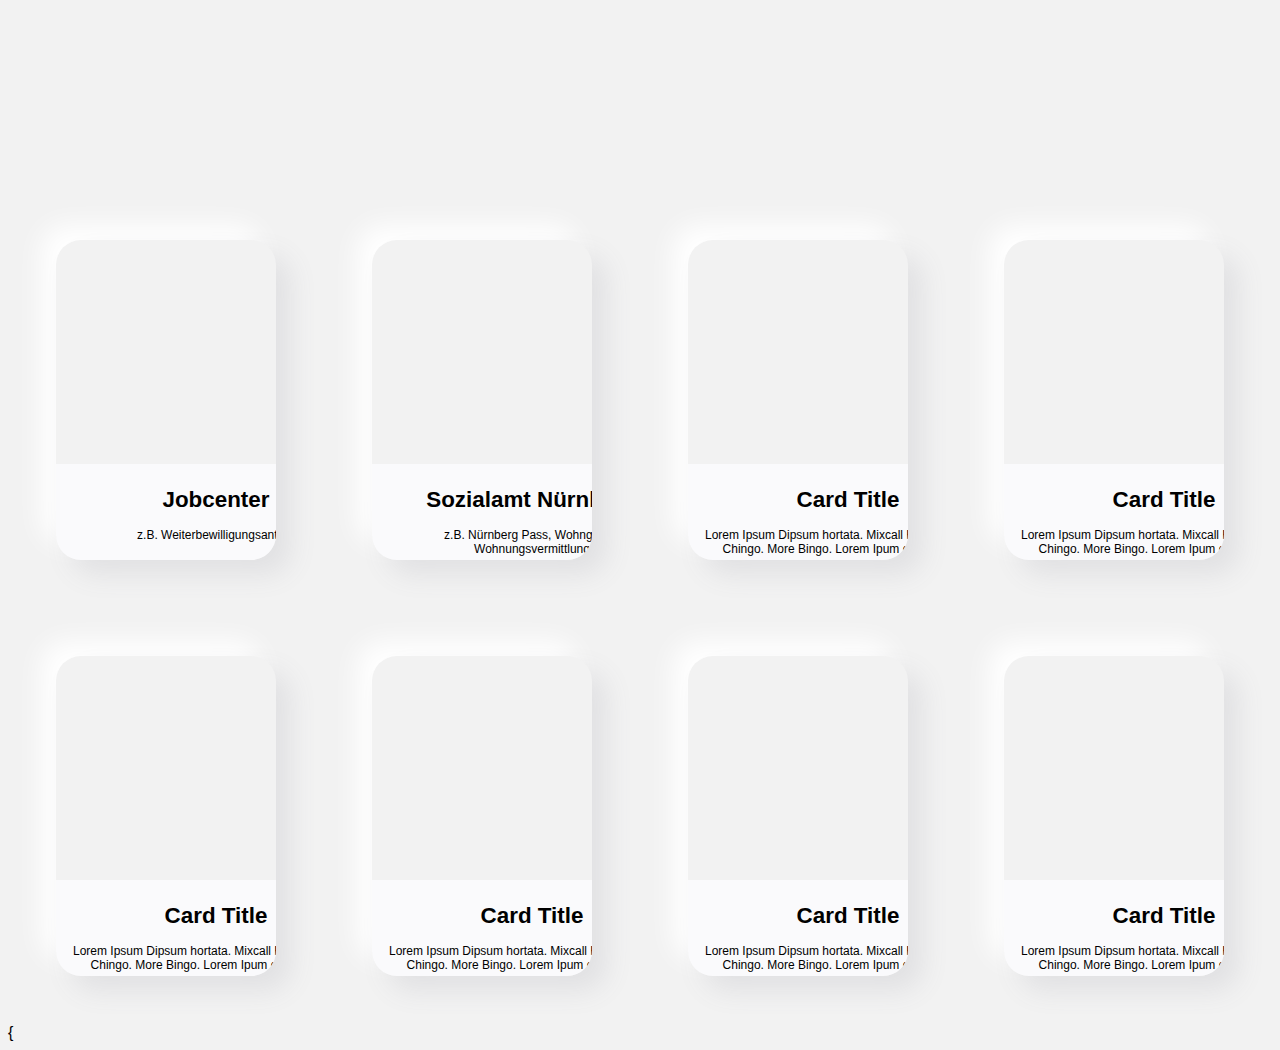
==== LandingPage.html @ d9e35ad9 "V1" ====
<!doctype html>


<html>
  <head>
    
	<meta charset="utf-8">
	<title>Landing Page</title>
	<link rel="stylesheet" href="LandingPage.css">
	
   
  </head>
  
  
   <body>
   
   
   <div class="cardcontainer">
   
	<!-- ---------------------------- KACHELN ROW 1 ----------------------------	-->
	<div class="center">
	
	  <div class="property-card">
		<a href="#">
		
		
		  <div class="property-image", style="background-image:url('https://www.nuernberg-brunn.de/images/kirchweih/sponsoren/kulturreferat.jpg')">
		  
			<div class="property-image-title">
			</div>
		  </div></a>
		<div class="property-description">
		  <h5> Jobcenter </h5>
		  <p>z.B. Weiterbewilligungsantrag</p>
		</div>
		<a href="#">
		</a>
	  </div>
	  
	  
	  
		  <div class="property-card">
		<a href="#">
		  <div class="property-image">
			<div class="property-image-title">
			</div>
		  </div></a>
		<div class="property-description">
		  <h5> Sozialamt Nürnberg </h5>
		  <p>z.B. Nürnberg Pass, Wohngeld & Wohnungsvermittlung</p>
		</div>
		<a href="#">
		</a>
	  </div> 
	  
	  
	  
	  	  <div class="property-card">
		<a href="#">
		  <div class="property-image">
			<div class="property-image-title">
			  <!-- Optional <h5>Card Title</h5> If you want it, turn on the CSS also. -->
			</div>
		  </div></a>
		<div class="property-description">
		  <h5> Card Title </h5>
		  <p>Lorem Ipsum Dipsum hortata. Mixcall Horcho. Mixwell Chingo. More Bingo. Lorem Ipum doth be hard.</p>
		</div>
		<a href="#">
		</a>
	  </div>
	  
	  
	  
	  	  <div class="property-card">
		<a href="#">
		  <div class="property-image">
			<div class="property-image-title">
			  <!-- Optional <h5>Card Title</h5> If you want it, turn on the CSS also. -->
			</div>
		  </div></a>
		<div class="property-description">
		  <h5> Card Title </h5>
		  <p>Lorem Ipsum Dipsum hortata. Mixcall Horcho. Mixwell Chingo. More Bingo. Lorem Ipum doth be hard.</p>
		</div>
		<a href="#">
		</a>
	  </div>
	  
	  
	  
	</div>
	
	  
	<!-- ---------------------------- KACHELN ROW 1 ----------------------------	-->
	
	
	
	<!-- ---------------------------- KACHELN ROW 2 ----------------------------	-->
	<div class="center">
	
	  <div class="property-card">
		<a href="#">
		  <div class="property-image">
			<div class="property-image-title">
			  <!-- Optional <h5>Card Title</h5> If you want it, turn on the CSS also. -->
			</div>
		  </div></a>
		<div class="property-description">
		  <h5> Card Title </h5>
		  <p>Lorem Ipsum Dipsum hortata. Mixcall Horcho. Mixwell Chingo. More Bingo. Lorem Ipum doth be hard.</p>
		</div>
		<a href="#">
		</a>
	  </div>
	  
		  <div class="property-card">
		<a href="#">
		  <div class="property-image">
			<div class="property-image-title">
			  <!-- Optional <h5>Card Title</h5> If you want it, turn on the CSS also. -->
			</div>
		  </div></a>
		<div class="property-description">
		  <h5> Card Title </h5>
		  <p>Lorem Ipsum Dipsum hortata. Mixcall Horcho. Mixwell Chingo. More Bingo. Lorem Ipum doth be hard.</p>
		</div>
		<a href="#">
		</a>
	  </div> 
	  
	  
	  
	  	  <div class="property-card">
		<a href="#">
		  <div class="property-image">
			<div class="property-image-title">
			  <!-- Optional <h5>Card Title</h5> If you want it, turn on the CSS also. -->
			</div>
		  </div></a>
		<div class="property-description">
		  <h5> Card Title </h5>
		  <p>Lorem Ipsum Dipsum hortata. Mixcall Horcho. Mixwell Chingo. More Bingo. Lorem Ipum doth be hard.</p>
		</div>
		<a href="#">
		</a>
	  </div>
	  
	  
	  	  <div class="property-card">
		<a href="#">
		  <div class="property-image">
			<div class="property-image-title">
			  <!-- Optional <h5>Card Title</h5> If you want it, turn on the CSS also. -->
			</div>
		  </div></a>
		<div class="property-description">
		  <h5> Card Title </h5>
		  <p>Lorem Ipsum Dipsum hortata. Mixcall Horcho. Mixwell Chingo. More Bingo. Lorem Ipum doth be hard.</p>
		</div>
		<a href="#">
		</a>
	  </div>
	  
	  
	  
	</div>
	
	  
	<!-- ---------------------------- KACHELN ROW 2 ----------------------------	-->
	
	
	</div>
	
   </body>
  
{</html>
---- LandingPage.css ----
body
{
  background-color:#f2f2f2;
  font-family: 'RobotoDraft', 'Roboto', sans-serif;
  -webkit-font-smoothing: antialiased;
}

*
{
  -webkit-box-sizing: border-box;
  box-sizing: border-box;
}

h5
{
  margin:15px;
  font-size:1.4em;
  font-weight:700;
}

p
{
  font-size:12px;
}


.cardcontainer
{
	
	margin-top: 12em;
	
}




.center
{
  width:100%;
  display: flex;
  justify-content: center;
  align-items: center;
}

/* End Non-Essential  */

.property-card
{
  margin: 3em;
  height:20em;
  width:20em;
  display:-webkit-box;
  display:-ms-flexbox;
  display:flex;
  -webkit-box-orient:vertical;
  -webkit-box-direction:normal;
  -ms-flex-direction:column;
  flex-direction:column;
  position:relative;
  -webkit-transition:all 0.4s cubic-bezier(0.0, 0.045, 0.25, 1);
  -o-transition:all 0.4s cubic-bezier(0.0, 0.045, 0.25, 1);
  transition:all 0.4s cubic-bezier(0.0, 0.045, 0.25, 1);
  border-radius:25px;
  overflow:hidden;
  -webkit-box-shadow:  15px 15px 27px #e1e1e3, -15px -15px 27px #ffffff;
  box-shadow:  15px 15px 27px #e1e1e3, -15px -15px 27px #ffffff;
}
/* ^-- The margin bottom is necessary for the drop shadow otherwise it gets clipped in certain cases. */

/* Top Half of card, image. */

.property-image-url
{
	background-image:url('https://cdn.photographylife.com/wp-content/uploads/2017/01/What-is-landscape-photography.jpg');
}


.property-image
{
  height:14em;
  width:20em;
  padding:0em 2em;
  position:Absolute;
  top:0px;
  -webkit-transition:all 0.4s cubic-bezier(0.0, 0.045, 0.25, 1);
  -o-transition:all 0.4s cubic-bezier(0.0, 0.045, 0.25, 1);
  transition:all 0.4s cubic-bezier(0.0, 0.045, 0.25, 1);
  
  background-size:cover;
  background-repeat:no-repeat;
}

/* Bottom Card Section */

.property-description
{
  background-color: #FAFAFC;
  height:6em;
  width:20em;
  position:absolute;
  bottom:0em;
  -webkit-transition:all 0.4s cubic-bezier(0.0, 0.045, 0.25, 1);
  -o-transition:all 0.4s cubic-bezier(0.0, 0.045, 0.25, 1);
  transition:all 0.4s cubic-bezier(0.0, 0.045, 0.25, 1);
  padding: 0.5em 1em;
  text-align:center;
}

/* Property Cards Hover States */

.property-card:hover
{
  border-radius:45px;
  margin: 0.5em;
  height:25em;
  width:25em;
}


.property-card:hover .property-image
{
  height:15em;
  width:35em;
}

.property-card:hover .property-description
{
	
  height:10em;
  width:25em;
  padding:25px 0em;
}



/* Optional

.property-image-title
{
text-align:center;
position:Relative;
top:30%;
opacity:0;
transition:all 0.4s cubic-bezier(0.645, 0.045, 0.355, 1) 0.2s;
color:black;
font-size:1.2em;
}

.property-card:hover .property-image-title
{
opacity:1;
}

*/
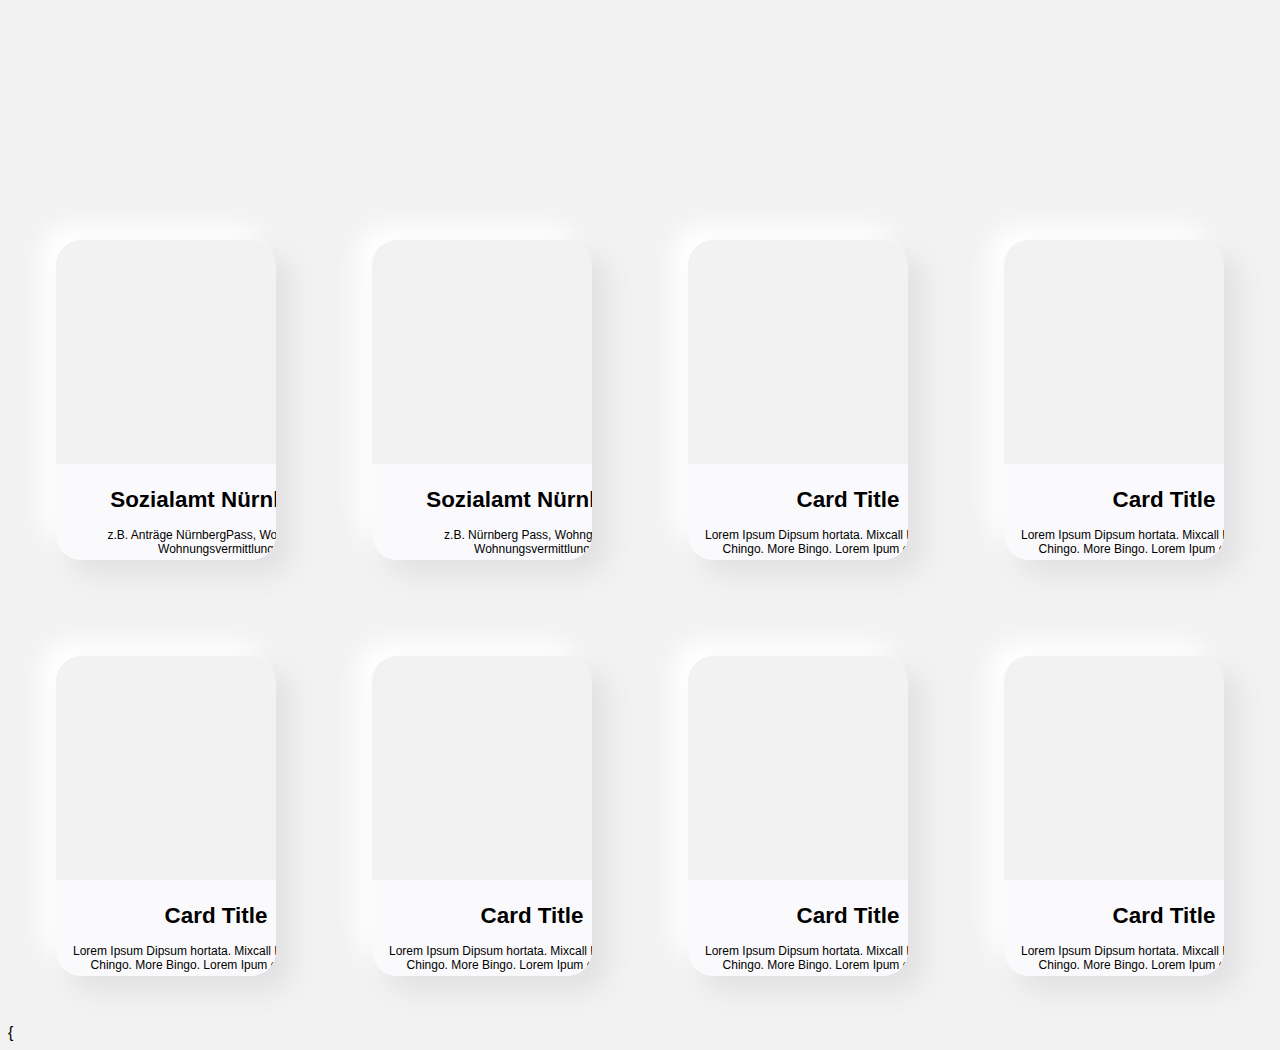
==== commit 074c7e5f: "Update Card Test" ====
--- a/LandingPage.html
+++ b/LandingPage.html
@@ -30,8 +30,8 @@
 			</div>
 		  </div></a>
 		<div class="property-description">
-		  <h5> Jobcenter </h5>
-		  <p>z.B. Weiterbewilligungsantrag</p>
+		  <h5> Sozialamt Nürnberg </h5>
+		  <p>z.B. Anträge NürnbergPass, Wohngeld & Wohnungsvermittlung</p>
 		</div>
 		<a href="#">
 		</a>
@@ -174,4 +174,4 @@
 	
    </body>
   
-{</html>+{</html>
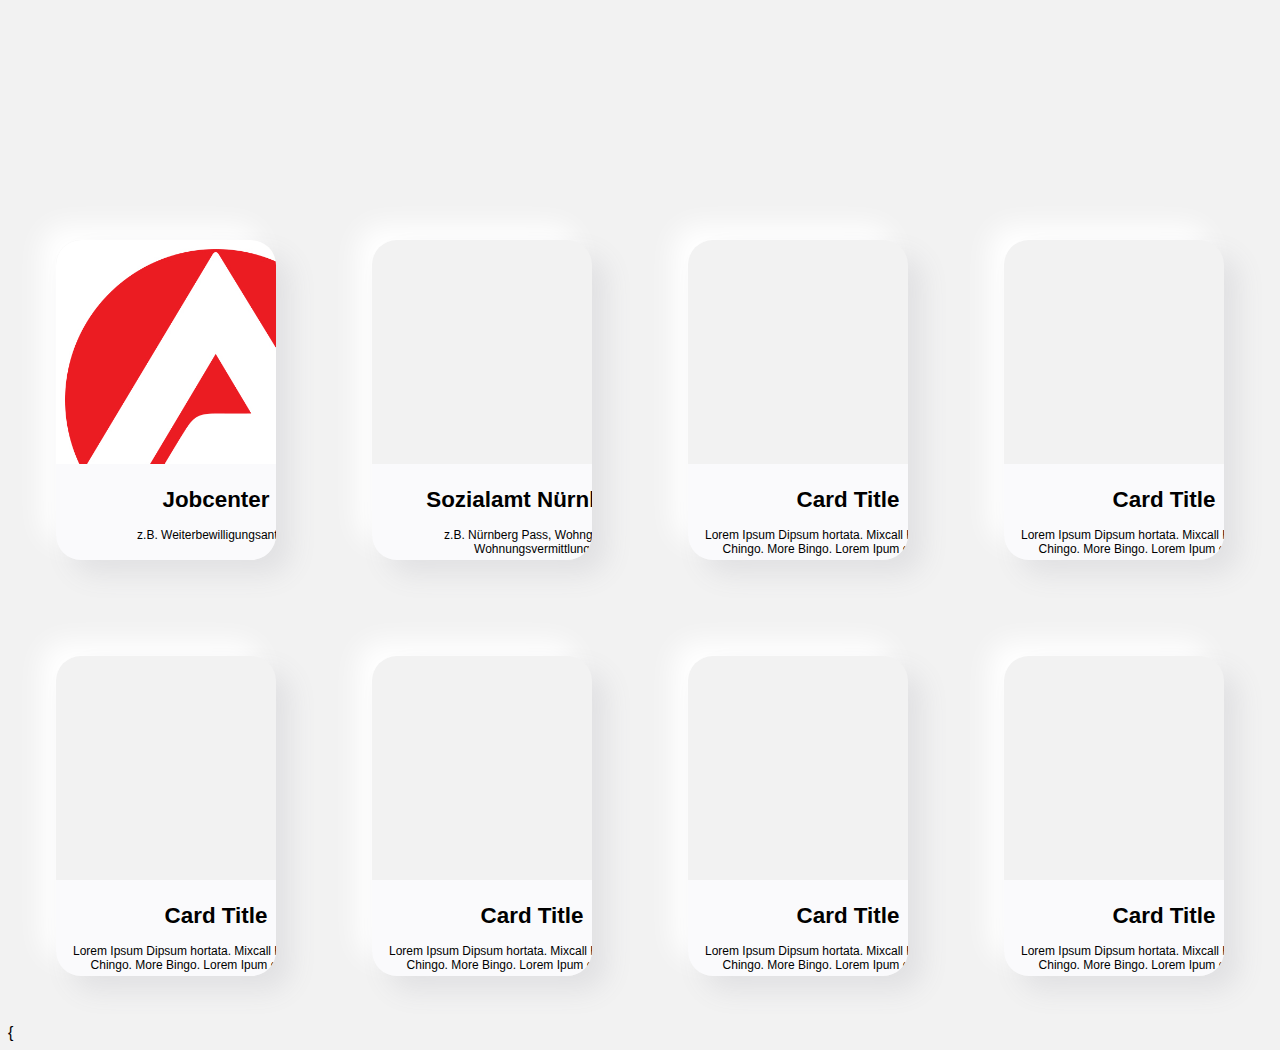
==== commit 23caf91f: "V 0.05" ====
--- a/LandingPage.html
+++ b/LandingPage.html
@@ -24,14 +24,14 @@
 		<a href="#">
 		
 		
-		  <div class="property-image", style="background-image:url('https://www.nuernberg-brunn.de/images/kirchweih/sponsoren/kulturreferat.jpg')">
+		  <div class="property-image", style="background-image:url('AA_Logo.jpg')">
 		  
 			<div class="property-image-title">
 			</div>
 		  </div></a>
 		<div class="property-description">
-		  <h5> Sozialamt Nürnberg </h5>
-		  <p>z.B. Anträge NürnbergPass, Wohngeld & Wohnungsvermittlung</p>
+		  <h5> Jobcenter </h5>
+		  <p>z.B. Weiterbewilligungsantrag</p>
 		</div>
 		<a href="#">
 		</a>
@@ -174,4 +174,4 @@
 	
    </body>
   
-{</html>
+{</html>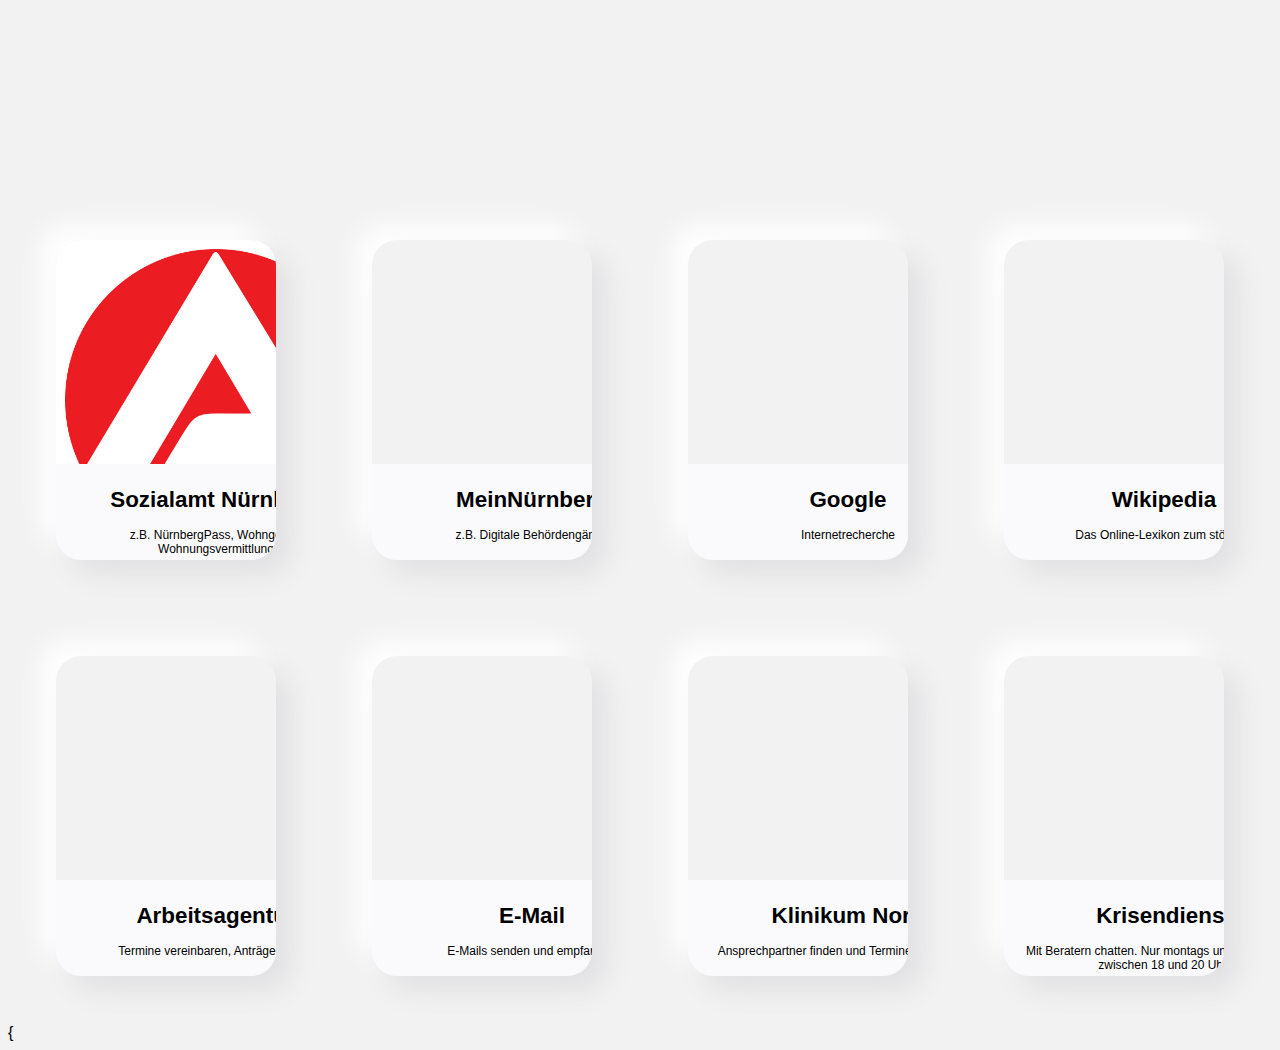
==== commit 13dffea5: "Kacheln aktualisiert" ====
--- a/LandingPage.html
+++ b/LandingPage.html
@@ -20,70 +20,68 @@
 	<!-- ---------------------------- KACHELN ROW 1 ----------------------------	-->
 	<div class="center">
 	
+	<!--Card Sozialamt-->
 	  <div class="property-card">
-		<a href="#">
-		
-		
+		<a href="https://www.nuernberg.de/internet/sozialamt/">
 		  <div class="property-image", style="background-image:url('AA_Logo.jpg')">
-		  
 			<div class="property-image-title">
 			</div>
 		  </div></a>
 		<div class="property-description">
-		  <h5> Jobcenter </h5>
-		  <p>z.B. Weiterbewilligungsantrag</p>
+		  <h5>Sozialamt Nürnberg</h5>
+		  <p>z.B. NürnbergPass, Wohngeld & Wohnungsvermittlung</p>
 		</div>
-		<a href="#">
+		<a href="https://www.nuernberg.de/internet/sozialamt/">
 		</a>
 	  </div>
 	  
 	  
-	  
+	<!--Card MeinNürnberg-->
 		  <div class="property-card">
-		<a href="#">
+		<a href="https://www.nuernberg.de/internet/mein_nuernberg/">
 		  <div class="property-image">
 			<div class="property-image-title">
 			</div>
 		  </div></a>
 		<div class="property-description">
-		  <h5> Sozialamt Nürnberg </h5>
-		  <p>z.B. Nürnberg Pass, Wohngeld & Wohnungsvermittlung</p>
+		  <h5>MeinNürnberg</h5>
+		  <p>z.B. Digitale Behördengänge</p>
 		</div>
-		<a href="#">
+		<a href="https://www.nuernberg.de/internet/mein_nuernberg/">
 		</a>
 	  </div> 
 	  
 	  
-	  
+	<!--Card Google-->
 	  	  <div class="property-card">
-		<a href="#">
+		<a href="www.google.de">
 		  <div class="property-image">
 			<div class="property-image-title">
 			  <!-- Optional <h5>Card Title</h5> If you want it, turn on the CSS also. -->
 			</div>
 		  </div></a>
 		<div class="property-description">
-		  <h5> Card Title </h5>
-		  <p>Lorem Ipsum Dipsum hortata. Mixcall Horcho. Mixwell Chingo. More Bingo. Lorem Ipum doth be hard.</p>
+		  <h5>Google</h5>
+		  <p>Internetrecherche</p>
 		</div>
-		<a href="#">
+		<a href="www.google.de">
 		</a>
 	  </div>
 	  
 	  
-	  
+	<!--Card Wikipedia-->
 	  	  <div class="property-card">
-		<a href="#">
+		<a href="www.wikipedia.de">
 		  <div class="property-image">
 			<div class="property-image-title">
 			  <!-- Optional <h5>Card Title</h5> If you want it, turn on the CSS also. -->
 			</div>
 		  </div></a>
 		<div class="property-description">
-		  <h5> Card Title </h5>
-		  <p>Lorem Ipsum Dipsum hortata. Mixcall Horcho. Mixwell Chingo. More Bingo. Lorem Ipum doth be hard.</p>
+		  <h5>Wikipedia</h5>
+		  <p>Das Online-Lexikon zum stöbern.</p>
 		</div>
-		<a href="#">
+		<a href="www.wikipedia.de">
 		</a>
 	  </div>
 	  
@@ -99,66 +97,71 @@
 	<!-- ---------------------------- KACHELN ROW 2 ----------------------------	-->
 	<div class="center">
 	
+	<!--Card Arbeitsagentur-->
 	  <div class="property-card">
-		<a href="#">
+		<a href="https://www.arbeitsagentur.de/vor-ort/nuernberg/startseite">
 		  <div class="property-image">
 			<div class="property-image-title">
 			  <!-- Optional <h5>Card Title</h5> If you want it, turn on the CSS also. -->
 			</div>
 		  </div></a>
 		<div class="property-description">
-		  <h5> Card Title </h5>
-		  <p>Lorem Ipsum Dipsum hortata. Mixcall Horcho. Mixwell Chingo. More Bingo. Lorem Ipum doth be hard.</p>
+		  <h5>Arbeitsagentur</h5>
+		  <p>Termine vereinbaren, Anträge stellen</p>
 		</div>
-		<a href="#">
+		<a href="https://www.arbeitsagentur.de/vor-ort/nuernberg/startseite">
 		</a>
 	  </div>
 	  
+		
+	<!--Card E-Mail-->
 		  <div class="property-card">
-		<a href="#">
+		<a href="https://www.gmail.com">
 		  <div class="property-image">
 			<div class="property-image-title">
 			  <!-- Optional <h5>Card Title</h5> If you want it, turn on the CSS also. -->
 			</div>
 		  </div></a>
 		<div class="property-description">
-		  <h5> Card Title </h5>
-		  <p>Lorem Ipsum Dipsum hortata. Mixcall Horcho. Mixwell Chingo. More Bingo. Lorem Ipum doth be hard.</p>
+		  <h5>E-Mail</h5>
+		  <p>E-Mails senden und empfangen</p>
 		</div>
-		<a href="#">
+		<a href="https://www.gmail.com">
 		</a>
 	  </div> 
 	  
 	  
 	  
-	  	  <div class="property-card">
-		<a href="#">
+	<!--Card Klinikum Nord-->
+	  <div class="property-card">
+		<a href="https://www.klinikum-nuernberg.de/DE/ueber_uns/lageplan/knn/index.html">
 		  <div class="property-image">
 			<div class="property-image-title">
 			  <!-- Optional <h5>Card Title</h5> If you want it, turn on the CSS also. -->
 			</div>
 		  </div></a>
 		<div class="property-description">
-		  <h5> Card Title </h5>
-		  <p>Lorem Ipsum Dipsum hortata. Mixcall Horcho. Mixwell Chingo. More Bingo. Lorem Ipum doth be hard.</p>
+		  <h5>Klinikum Nord</h5>
+		  <p>Ansprechpartner finden und Termine vereinbaren</p>
 		</div>
-		<a href="#">
+		<a href="https://www.klinikum-nuernberg.de/DE/ueber_uns/lageplan/knn/index.html">
 		</a>
 	  </div>
 	  
 	  
+	<!--Card Krisendienst Chat-->
 	  	  <div class="property-card">
-		<a href="#">
+		<a href="https://onlineberatung.aygonet.de/index.php?fw_goto=verwaltung.chat/overview/df405">
 		  <div class="property-image">
 			<div class="property-image-title">
 			  <!-- Optional <h5>Card Title</h5> If you want it, turn on the CSS also. -->
 			</div>
 		  </div></a>
 		<div class="property-description">
-		  <h5> Card Title </h5>
-		  <p>Lorem Ipsum Dipsum hortata. Mixcall Horcho. Mixwell Chingo. More Bingo. Lorem Ipum doth be hard.</p>
+		  <h5>Krisendienst</h5>
+		  <p>Mit Beratern chatten. Nur montags und donnerstags zwischen 18 und 20 Uhr.</p>
 		</div>
-		<a href="#">
+		<a href="https://onlineberatung.aygonet.de/index.php?fw_goto=verwaltung.chat/overview/df405">
 		</a>
 	  </div>
 	  
@@ -174,4 +177,4 @@
 	
    </body>
   
-{</html>+{</html>
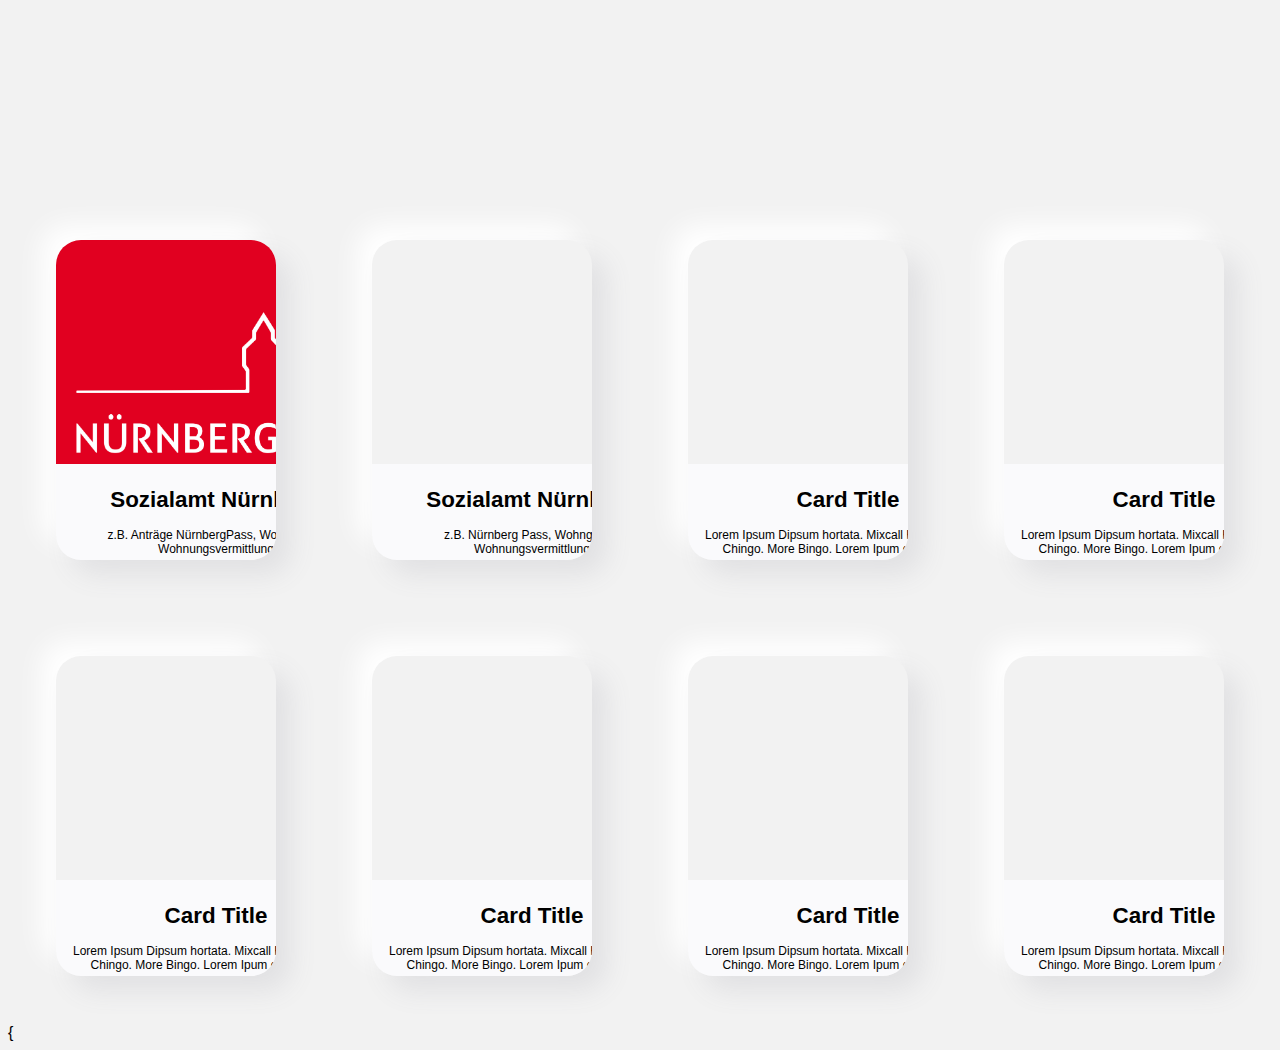
==== commit 2c26f112: "V 0.06" ====
--- a/LandingPage.html
+++ b/LandingPage.html
@@ -20,68 +20,70 @@
 	<!-- ---------------------------- KACHELN ROW 1 ----------------------------	-->
 	<div class="center">
 	
-	<!--Card Sozialamt-->
 	  <div class="property-card">
-		<a href="https://www.nuernberg.de/internet/sozialamt/">
-		  <div class="property-image", style="background-image:url('AA_Logo.jpg')">
+		<a href="#">
+		
+		
+		  <div class="property-image", style="background-image:url('NBG_Logo.jpg')">
+		  
 			<div class="property-image-title">
 			</div>
 		  </div></a>
 		<div class="property-description">
-		  <h5>Sozialamt Nürnberg</h5>
-		  <p>z.B. NürnbergPass, Wohngeld & Wohnungsvermittlung</p>
+		  <h5> Sozialamt Nürnberg </h5>
+		  <p>z.B. Anträge NürnbergPass, Wohngeld & Wohnungsvermittlung</p>
 		</div>
-		<a href="https://www.nuernberg.de/internet/sozialamt/">
+		<a href="#">
 		</a>
 	  </div>
 	  
 	  
-	<!--Card MeinNürnberg-->
+	  
 		  <div class="property-card">
-		<a href="https://www.nuernberg.de/internet/mein_nuernberg/">
+		<a href="#">
 		  <div class="property-image">
 			<div class="property-image-title">
 			</div>
 		  </div></a>
 		<div class="property-description">
-		  <h5>MeinNürnberg</h5>
-		  <p>z.B. Digitale Behördengänge</p>
+		  <h5> Sozialamt Nürnberg </h5>
+		  <p>z.B. Nürnberg Pass, Wohngeld & Wohnungsvermittlung</p>
 		</div>
-		<a href="https://www.nuernberg.de/internet/mein_nuernberg/">
+		<a href="#">
 		</a>
 	  </div> 
 	  
 	  
-	<!--Card Google-->
+	  
 	  	  <div class="property-card">
-		<a href="www.google.de">
+		<a href="#">
 		  <div class="property-image">
 			<div class="property-image-title">
 			  <!-- Optional <h5>Card Title</h5> If you want it, turn on the CSS also. -->
 			</div>
 		  </div></a>
 		<div class="property-description">
-		  <h5>Google</h5>
-		  <p>Internetrecherche</p>
+		  <h5> Card Title </h5>
+		  <p>Lorem Ipsum Dipsum hortata. Mixcall Horcho. Mixwell Chingo. More Bingo. Lorem Ipum doth be hard.</p>
 		</div>
-		<a href="www.google.de">
+		<a href="#">
 		</a>
 	  </div>
 	  
 	  
-	<!--Card Wikipedia-->
+	  
 	  	  <div class="property-card">
-		<a href="www.wikipedia.de">
+		<a href="#">
 		  <div class="property-image">
 			<div class="property-image-title">
 			  <!-- Optional <h5>Card Title</h5> If you want it, turn on the CSS also. -->
 			</div>
 		  </div></a>
 		<div class="property-description">
-		  <h5>Wikipedia</h5>
-		  <p>Das Online-Lexikon zum stöbern.</p>
+		  <h5> Card Title </h5>
+		  <p>Lorem Ipsum Dipsum hortata. Mixcall Horcho. Mixwell Chingo. More Bingo. Lorem Ipum doth be hard.</p>
 		</div>
-		<a href="www.wikipedia.de">
+		<a href="#">
 		</a>
 	  </div>
 	  
@@ -97,71 +99,66 @@
 	<!-- ---------------------------- KACHELN ROW 2 ----------------------------	-->
 	<div class="center">
 	
-	<!--Card Arbeitsagentur-->
 	  <div class="property-card">
-		<a href="https://www.arbeitsagentur.de/vor-ort/nuernberg/startseite">
+		<a href="#">
 		  <div class="property-image">
 			<div class="property-image-title">
 			  <!-- Optional <h5>Card Title</h5> If you want it, turn on the CSS also. -->
 			</div>
 		  </div></a>
 		<div class="property-description">
-		  <h5>Arbeitsagentur</h5>
-		  <p>Termine vereinbaren, Anträge stellen</p>
+		  <h5> Card Title </h5>
+		  <p>Lorem Ipsum Dipsum hortata. Mixcall Horcho. Mixwell Chingo. More Bingo. Lorem Ipum doth be hard.</p>
 		</div>
-		<a href="https://www.arbeitsagentur.de/vor-ort/nuernberg/startseite">
+		<a href="#">
 		</a>
 	  </div>
 	  
-		
-	<!--Card E-Mail-->
 		  <div class="property-card">
-		<a href="https://www.gmail.com">
+		<a href="#">
 		  <div class="property-image">
 			<div class="property-image-title">
 			  <!-- Optional <h5>Card Title</h5> If you want it, turn on the CSS also. -->
 			</div>
 		  </div></a>
 		<div class="property-description">
-		  <h5>E-Mail</h5>
-		  <p>E-Mails senden und empfangen</p>
+		  <h5> Card Title </h5>
+		  <p>Lorem Ipsum Dipsum hortata. Mixcall Horcho. Mixwell Chingo. More Bingo. Lorem Ipum doth be hard.</p>
 		</div>
-		<a href="https://www.gmail.com">
+		<a href="#">
 		</a>
 	  </div> 
 	  
 	  
 	  
-	<!--Card Klinikum Nord-->
-	  <div class="property-card">
-		<a href="https://www.klinikum-nuernberg.de/DE/ueber_uns/lageplan/knn/index.html">
+	  	  <div class="property-card">
+		<a href="#">
 		  <div class="property-image">
 			<div class="property-image-title">
 			  <!-- Optional <h5>Card Title</h5> If you want it, turn on the CSS also. -->
 			</div>
 		  </div></a>
 		<div class="property-description">
-		  <h5>Klinikum Nord</h5>
-		  <p>Ansprechpartner finden und Termine vereinbaren</p>
+		  <h5> Card Title </h5>
+		  <p>Lorem Ipsum Dipsum hortata. Mixcall Horcho. Mixwell Chingo. More Bingo. Lorem Ipum doth be hard.</p>
 		</div>
-		<a href="https://www.klinikum-nuernberg.de/DE/ueber_uns/lageplan/knn/index.html">
+		<a href="#">
 		</a>
 	  </div>
 	  
 	  
-	<!--Card Krisendienst Chat-->
 	  	  <div class="property-card">
-		<a href="https://onlineberatung.aygonet.de/index.php?fw_goto=verwaltung.chat/overview/df405">
+		<a href="#">
 		  <div class="property-image">
 			<div class="property-image-title">
 			  <!-- Optional <h5>Card Title</h5> If you want it, turn on the CSS also. -->
 			</div>
 		  </div></a>
 		<div class="property-description">
-		  <h5>Krisendienst</h5>
-		  <p>Mit Beratern chatten. Nur montags und donnerstags zwischen 18 und 20 Uhr.</p>
+		  <h5> Card Title </h5>
+		  <p>Lorem Ipsum Dipsum hortata. Mixcall Horcho. Mixwell Chingo. More Bingo. Lorem Ipum doth be hard.</p>
 		</div>
-		<a href="https://onlineberatung.aygonet.de/index.php?fw_goto=verwaltung.chat/overview/df405">
+		<a href="#">
 		</a>
 	  </div>
 	  
--- a/LandingPage.css
+++ b/LandingPage.css
@@ -120,7 +120,7 @@
 .property-card:hover .property-image
 {
   height:15em;
-  width:35em;
+  width:25em;
 }
 
 .property-card:hover .property-description
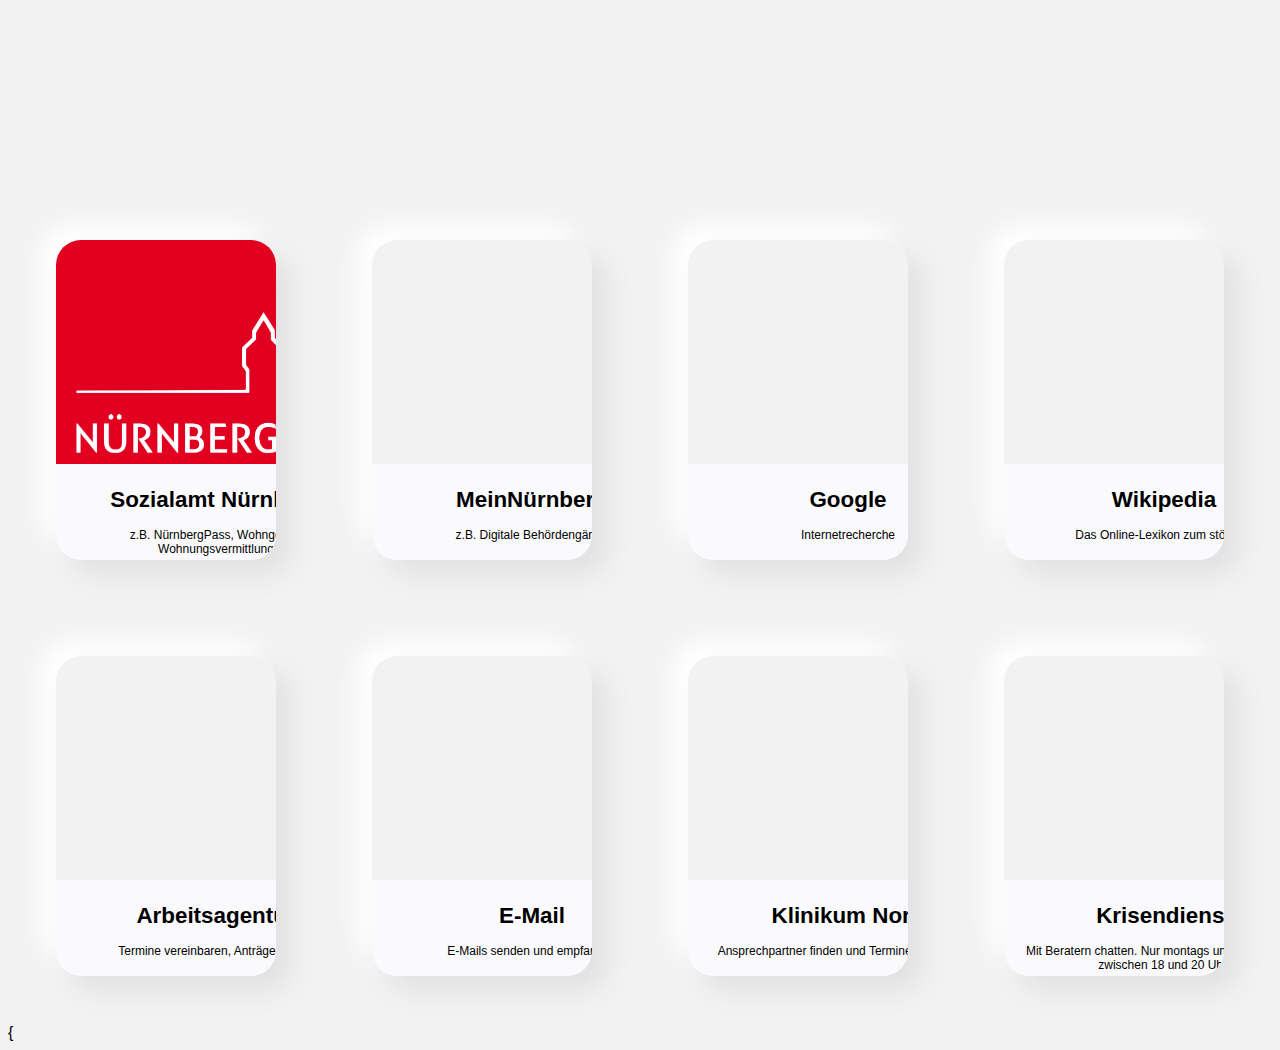
==== commit 15b186da: "Merge pull request #2 from suomi500/patch-2" ====
--- a/LandingPage.html
+++ b/LandingPage.html
@@ -20,70 +20,69 @@
 	<!-- ---------------------------- KACHELN ROW 1 ----------------------------	-->
 	<div class="center">
 	
+	<!--Card Sozialamt-->
 	  <div class="property-card">
-		<a href="#">
-		
+		<a href="https://www.nuernberg.de/internet/sozialamt/">
 		
 		  <div class="property-image", style="background-image:url('NBG_Logo.jpg')">
-		  
 			<div class="property-image-title">
 			</div>
 		  </div></a>
 		<div class="property-description">
-		  <h5> Sozialamt Nürnberg </h5>
-		  <p>z.B. Anträge NürnbergPass, Wohngeld & Wohnungsvermittlung</p>
+		  <h5>Sozialamt Nürnberg</h5>
+		  <p>z.B. NürnbergPass, Wohngeld & Wohnungsvermittlung</p>
 		</div>
-		<a href="#">
+		<a href="https://www.nuernberg.de/internet/sozialamt/">
 		</a>
 	  </div>
 	  
 	  
-	  
+	<!--Card MeinNürnberg-->
 		  <div class="property-card">
-		<a href="#">
+		<a href="https://www.nuernberg.de/internet/mein_nuernberg/">
 		  <div class="property-image">
 			<div class="property-image-title">
 			</div>
 		  </div></a>
 		<div class="property-description">
-		  <h5> Sozialamt Nürnberg </h5>
-		  <p>z.B. Nürnberg Pass, Wohngeld & Wohnungsvermittlung</p>
+		  <h5>MeinNürnberg</h5>
+		  <p>z.B. Digitale Behördengänge</p>
 		</div>
-		<a href="#">
+		<a href="https://www.nuernberg.de/internet/mein_nuernberg/">
 		</a>
 	  </div> 
 	  
 	  
-	  
+	<!--Card Google-->
 	  	  <div class="property-card">
-		<a href="#">
+		<a href="www.google.de">
 		  <div class="property-image">
 			<div class="property-image-title">
 			  <!-- Optional <h5>Card Title</h5> If you want it, turn on the CSS also. -->
 			</div>
 		  </div></a>
 		<div class="property-description">
-		  <h5> Card Title </h5>
-		  <p>Lorem Ipsum Dipsum hortata. Mixcall Horcho. Mixwell Chingo. More Bingo. Lorem Ipum doth be hard.</p>
+		  <h5>Google</h5>
+		  <p>Internetrecherche</p>
 		</div>
-		<a href="#">
+		<a href="www.google.de">
 		</a>
 	  </div>
 	  
 	  
-	  
+	<!--Card Wikipedia-->
 	  	  <div class="property-card">
-		<a href="#">
+		<a href="www.wikipedia.de">
 		  <div class="property-image">
 			<div class="property-image-title">
 			  <!-- Optional <h5>Card Title</h5> If you want it, turn on the CSS also. -->
 			</div>
 		  </div></a>
 		<div class="property-description">
-		  <h5> Card Title </h5>
-		  <p>Lorem Ipsum Dipsum hortata. Mixcall Horcho. Mixwell Chingo. More Bingo. Lorem Ipum doth be hard.</p>
+		  <h5>Wikipedia</h5>
+		  <p>Das Online-Lexikon zum stöbern.</p>
 		</div>
-		<a href="#">
+		<a href="www.wikipedia.de">
 		</a>
 	  </div>
 	  
@@ -99,66 +98,71 @@
 	<!-- ---------------------------- KACHELN ROW 2 ----------------------------	-->
 	<div class="center">
 	
+	<!--Card Arbeitsagentur-->
 	  <div class="property-card">
-		<a href="#">
+		<a href="https://www.arbeitsagentur.de/vor-ort/nuernberg/startseite">
 		  <div class="property-image">
 			<div class="property-image-title">
 			  <!-- Optional <h5>Card Title</h5> If you want it, turn on the CSS also. -->
 			</div>
 		  </div></a>
 		<div class="property-description">
-		  <h5> Card Title </h5>
-		  <p>Lorem Ipsum Dipsum hortata. Mixcall Horcho. Mixwell Chingo. More Bingo. Lorem Ipum doth be hard.</p>
+		  <h5>Arbeitsagentur</h5>
+		  <p>Termine vereinbaren, Anträge stellen</p>
 		</div>
-		<a href="#">
+		<a href="https://www.arbeitsagentur.de/vor-ort/nuernberg/startseite">
 		</a>
 	  </div>
 	  
+		
+	<!--Card E-Mail-->
 		  <div class="property-card">
-		<a href="#">
+		<a href="https://www.gmail.com">
 		  <div class="property-image">
 			<div class="property-image-title">
 			  <!-- Optional <h5>Card Title</h5> If you want it, turn on the CSS also. -->
 			</div>
 		  </div></a>
 		<div class="property-description">
-		  <h5> Card Title </h5>
-		  <p>Lorem Ipsum Dipsum hortata. Mixcall Horcho. Mixwell Chingo. More Bingo. Lorem Ipum doth be hard.</p>
+		  <h5>E-Mail</h5>
+		  <p>E-Mails senden und empfangen</p>
 		</div>
-		<a href="#">
+		<a href="https://www.gmail.com">
 		</a>
 	  </div> 
 	  
 	  
 	  
-	  	  <div class="property-card">
-		<a href="#">
+	<!--Card Klinikum Nord-->
+	  <div class="property-card">
+		<a href="https://www.klinikum-nuernberg.de/DE/ueber_uns/lageplan/knn/index.html">
 		  <div class="property-image">
 			<div class="property-image-title">
 			  <!-- Optional <h5>Card Title</h5> If you want it, turn on the CSS also. -->
 			</div>
 		  </div></a>
 		<div class="property-description">
-		  <h5> Card Title </h5>
-		  <p>Lorem Ipsum Dipsum hortata. Mixcall Horcho. Mixwell Chingo. More Bingo. Lorem Ipum doth be hard.</p>
+		  <h5>Klinikum Nord</h5>
+		  <p>Ansprechpartner finden und Termine vereinbaren</p>
 		</div>
-		<a href="#">
+		<a href="https://www.klinikum-nuernberg.de/DE/ueber_uns/lageplan/knn/index.html">
 		</a>
 	  </div>
 	  
 	  
+	<!--Card Krisendienst Chat-->
 	  	  <div class="property-card">
-		<a href="#">
+		<a href="https://onlineberatung.aygonet.de/index.php?fw_goto=verwaltung.chat/overview/df405">
 		  <div class="property-image">
 			<div class="property-image-title">
 			  <!-- Optional <h5>Card Title</h5> If you want it, turn on the CSS also. -->
 			</div>
 		  </div></a>
 		<div class="property-description">
-		  <h5> Card Title </h5>
-		  <p>Lorem Ipsum Dipsum hortata. Mixcall Horcho. Mixwell Chingo. More Bingo. Lorem Ipum doth be hard.</p>
+		  <h5>Krisendienst</h5>
+		  <p>Mit Beratern chatten. Nur montags und donnerstags zwischen 18 und 20 Uhr.</p>
 		</div>
-		<a href="#">
+		<a href="https://onlineberatung.aygonet.de/index.php?fw_goto=verwaltung.chat/overview/df405">
 		</a>
 	  </div>
 	  
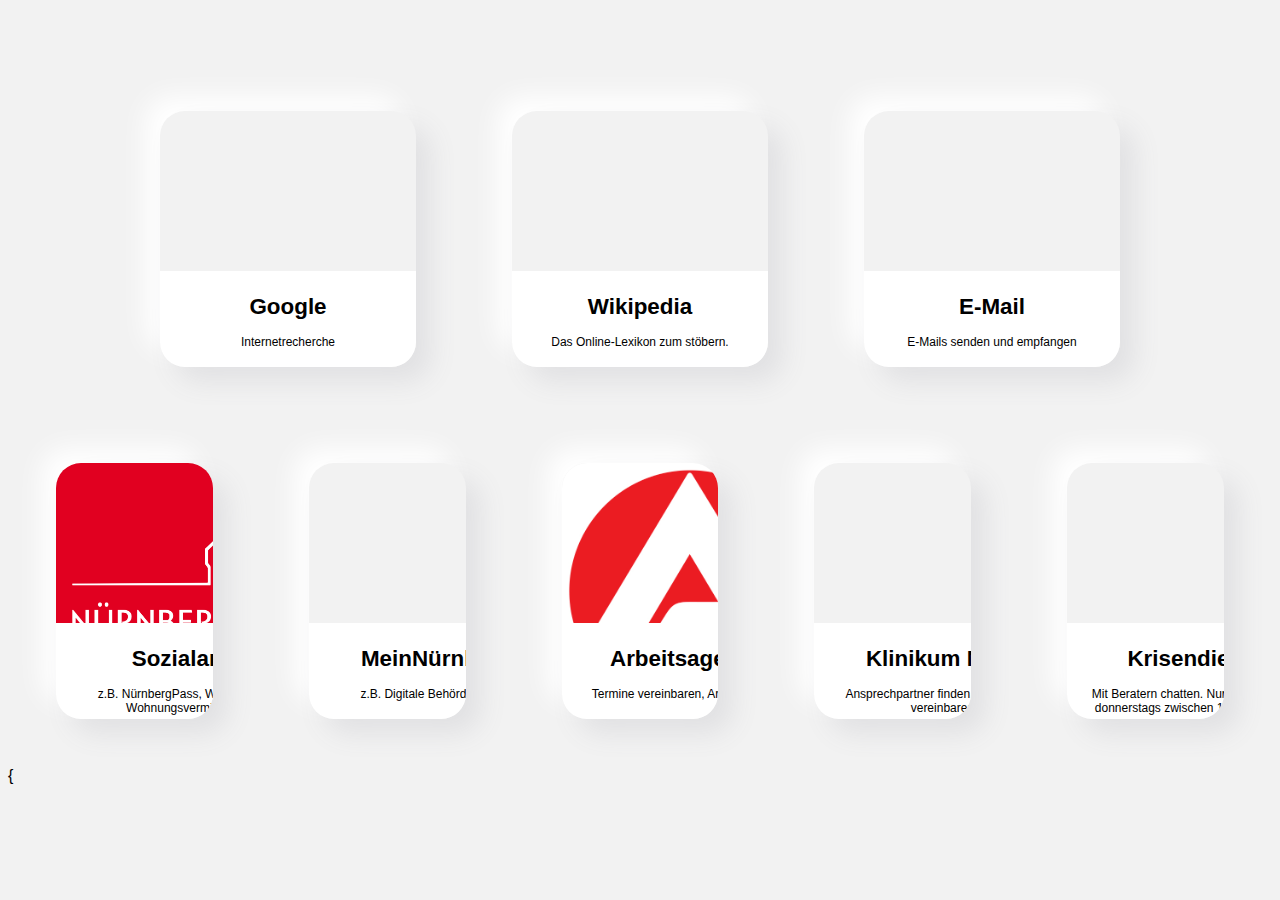
==== commit 508ad3c2: "V 0.08" ====
--- a/LandingPage.html
+++ b/LandingPage.html
@@ -20,43 +20,12 @@
 	<!-- ---------------------------- KACHELN ROW 1 ----------------------------	-->
 	<div class="center">
 	
-	<!--Card Sozialamt-->
-	  <div class="property-card">
-		<a href="https://www.nuernberg.de/internet/sozialamt/">
-		
-		  <div class="property-image", style="background-image:url('NBG_Logo.jpg')">
-			<div class="property-image-title">
-			</div>
-		  </div></a>
-		<div class="property-description">
-		  <h5>Sozialamt Nürnberg</h5>
-		  <p>z.B. NürnbergPass, Wohngeld & Wohnungsvermittlung</p>
-		</div>
-		<a href="https://www.nuernberg.de/internet/sozialamt/">
-		</a>
-	  </div>
-	  
-	  
-	<!--Card MeinNürnberg-->
-		  <div class="property-card">
-		<a href="https://www.nuernberg.de/internet/mein_nuernberg/">
-		  <div class="property-image">
-			<div class="property-image-title">
-			</div>
-		  </div></a>
-		<div class="property-description">
-		  <h5>MeinNürnberg</h5>
-		  <p>z.B. Digitale Behördengänge</p>
-		</div>
-		<a href="https://www.nuernberg.de/internet/mein_nuernberg/">
-		</a>
-	  </div> 
 	  
 	  
 	<!--Card Google-->
 	  	  <div class="property-card">
 		<a href="www.google.de">
-		  <div class="property-image">
+		  <div class="property-image", style="background-image:url('Google_Logo.jpg')">
 			<div class="property-image-title">
 			  <!-- Optional <h5>Card Title</h5> If you want it, turn on the CSS also. -->
 			</div>
@@ -73,7 +42,7 @@
 	<!--Card Wikipedia-->
 	  	  <div class="property-card">
 		<a href="www.wikipedia.de">
-		  <div class="property-image">
+		  <div class="property-image", style="background-image:url('Wikipedia_Logo.jpg')">
 			<div class="property-image-title">
 			  <!-- Optional <h5>Card Title</h5> If you want it, turn on the CSS also. -->
 			</div>
@@ -86,7 +55,22 @@
 		</a>
 	  </div>
 	  
-	  
+	<!--Card E-Mail-->
+		  <div class="property-card">
+		<a href="https://www.gmail.com">
+		  <div class="property-image", style="background-image:url('Email_Logo.jpg')">
+			<div class="property-image-title">
+			  <!-- Optional <h5>Card Title</h5> If you want it, turn on the CSS also. -->
+			</div>
+		  </div></a>
+		<div class="property-description">
+		  <h5>E-Mail</h5>
+		  <p>E-Mails senden und empfangen</p>
+		</div>
+		<a href="https://www.gmail.com">
+		</a>
+	  </div> 
+	    
 	  
 	</div>
 	
@@ -98,10 +82,41 @@
 	<!-- ---------------------------- KACHELN ROW 2 ----------------------------	-->
 	<div class="center">
 	
+	<!--Card Sozialamt-->
+	  <div class="property-card">
+		<a href="https://www.nuernberg.de/internet/sozialamt/">
+		
+		  <div class="property-image", style="background-image:url('NBG_Logo.jpg')">
+			<div class="property-image-title">
+			</div>
+		  </div></a>
+		<div class="property-description">
+		  <h5>Sozialamt </h5>
+		  <p>z.B. NürnbergPass, Wohngeld & Wohnungsvermittlung</p>
+		</div>
+		<a href="https://www.nuernberg.de/internet/sozialamt/">
+		</a>
+	  </div>
+	  
+	  
+	<!--Card MeinNürnberg-->
+		  <div class="property-card">
+		<a href="https://www.nuernberg.de/internet/mein_nuernberg/">
+		  <div class="property-image", style="background-image:url('MN_Logo.jpg')">
+			<div class="property-image-title">
+			</div>
+		  </div></a>
+		<div class="property-description">
+		  <h5>MeinNürnberg</h5>
+		  <p>z.B. Digitale Behördengänge</p>
+		</div>
+		<a href="https://www.nuernberg.de/internet/mein_nuernberg/">
+		</a>
+	  </div> 
 	<!--Card Arbeitsagentur-->
 	  <div class="property-card">
 		<a href="https://www.arbeitsagentur.de/vor-ort/nuernberg/startseite">
-		  <div class="property-image">
+		  <div class="property-image", style="background-image:url('AA_Logo.jpg')">
 			<div class="property-image-title">
 			  <!-- Optional <h5>Card Title</h5> If you want it, turn on the CSS also. -->
 			</div>
@@ -115,28 +130,13 @@
 	  </div>
 	  
 		
-	<!--Card E-Mail-->
-		  <div class="property-card">
-		<a href="https://www.gmail.com">
-		  <div class="property-image">
-			<div class="property-image-title">
-			  <!-- Optional <h5>Card Title</h5> If you want it, turn on the CSS also. -->
-			</div>
-		  </div></a>
-		<div class="property-description">
-		  <h5>E-Mail</h5>
-		  <p>E-Mails senden und empfangen</p>
-		</div>
-		<a href="https://www.gmail.com">
-		</a>
-	  </div> 
 	  
 	  
 	  
 	<!--Card Klinikum Nord-->
 	  <div class="property-card">
 		<a href="https://www.klinikum-nuernberg.de/DE/ueber_uns/lageplan/knn/index.html">
-		  <div class="property-image">
+		  <div class="property-image", style="background-image:url('KlinikumNBG_Logo.jpg')">
 			<div class="property-image-title">
 			  <!-- Optional <h5>Card Title</h5> If you want it, turn on the CSS also. -->
 			</div>
@@ -153,7 +153,7 @@
 	<!--Card Krisendienst Chat-->
 	  	  <div class="property-card">
 		<a href="https://onlineberatung.aygonet.de/index.php?fw_goto=verwaltung.chat/overview/df405">
-		  <div class="property-image">
+		  <div class="property-image", style="background-image:url('KD_Logo.jpg')">
 			<div class="property-image-title">
 			  <!-- Optional <h5>Card Title</h5> If you want it, turn on the CSS also. -->
 			</div>
--- a/LandingPage.css
+++ b/LandingPage.css
@@ -26,8 +26,9 @@
 
 .cardcontainer
 {
-	
-	margin-top: 12em;
+	margin-top:5%;
+  width:100%;
+  height:100%;
 	
 }
 
@@ -36,7 +37,6 @@
 
 .center
 {
-  width:100%;
   display: flex;
   justify-content: center;
   align-items: center;
@@ -47,8 +47,8 @@
 .property-card
 {
   margin: 3em;
-  height:20em;
-  width:20em;
+  height:16em;
+  width:16em;
   display:-webkit-box;
   display:-ms-flexbox;
   display:flex;
@@ -77,8 +77,8 @@
 
 .property-image
 {
-  height:14em;
-  width:20em;
+  height:10em;
+  width:16em;
   padding:0em 2em;
   position:Absolute;
   top:0px;
@@ -94,9 +94,9 @@
 
 .property-description
 {
-  background-color: #FAFAFC;
+  background-color: rgba(255,255,255,1);
   height:6em;
-  width:20em;
+  width:16em;
   position:absolute;
   bottom:0em;
   -webkit-transition:all 0.4s cubic-bezier(0.0, 0.045, 0.25, 1);
@@ -110,25 +110,25 @@
 
 .property-card:hover
 {
-  border-radius:45px;
-  margin: 0.5em;
-  height:25em;
-  width:25em;
+  border-radius:5px;
+  margin: 1em;
+  height:20em;
+  width:20em;
 }
 
 
 .property-card:hover .property-image
 {
   height:15em;
-  width:25em;
+  width:20em;
 }
 
 .property-card:hover .property-description
 {
 	
   height:10em;
-  width:25em;
-  padding:25px 0em;
+  width:20em;
+  padding:20px 0em;
 }
 
 
